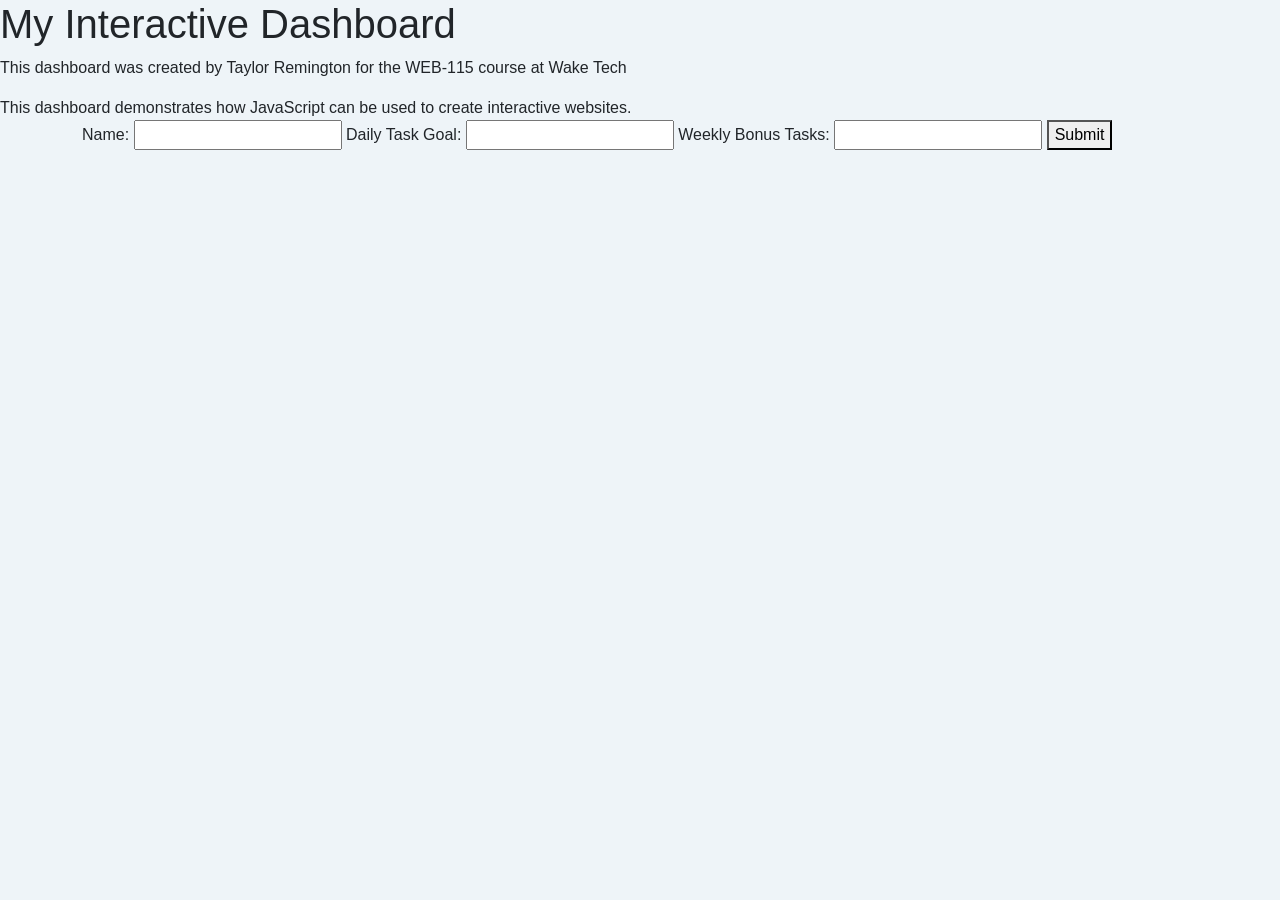
==== index.html @ 8352f2c0 "feat: created weekly goal function and form" ====
<!DOCTYPE html>
<html lang="en">
<head>
    <meta charset="UTF-8">
    <meta name="viewport" content="width=device-width, initial-scale=1.0">
    <title>Interactive Dashboard</title>
    <!-- Bootstrap first so the custom CSS can override it when needed -->
    <link href="https://cdn.jsdelivr.net/npm/bootstrap@5.3.8/dist/css/bootstrap.min.css" rel="stylesheet" integrity="sha384-sRIl4kxILFvY47J16cr9ZwB07vP4J8+LH7qKQnuqkuIAvNWLzeN8tE5YBujZqJLB" crossorigin="anonymous">
    <link rel="stylesheet" href="css/style.css">
    <script defer src="https://cdn.jsdelivr.net/npm/bootstrap@5.3.8/dist/js/bootstrap.bundle.min.js" integrity="sha384-FKyoEForCGlyvwx9Hj09JcYn3nv7wiPVlz7YYwJrWVcXK/BmnVDxM+D2scQbITxI" crossorigin="anonymous"></script>
</head>
<body>
    <h1>
        My Interactive Dashboard
    </h1>
    <p>
        This dashboard was created by Taylor Remington for the WEB-115 course at Wake Tech
    </p>
    <script>
        document.write("This dashboard demonstrates how JavaScript can be used to create interactive websites.");
    </script>
    <!-- The <noscript> is for web browsers with JavaScript rendering disabled. -->
    <noscript>
        Unfortunately, your web browser does not support JavaScript.
    </noscript>
    <div class="container">
        <div class="row">
            <!-- Dashboard Content -->
            <div class="col" id="weekly-tasks"> <!-- M4 Assignment: Weekly Goal Function -->
                <form>
                    <label>Name:</label>
                    <input type="text" id="user-name">
                    <label>Daily Task Goal:</label>
                    <input type="number" id="daily-goal">
                    <label>Weekly Bonus Tasks:</label>
                    <input type="number" id="bonus-tasks">
                    <button id="goal-btn">Submit</button>
                </form>
                <p id="goal-message"></p>
                <script src="js/task-manager.js"></script>
            </div>
        </div>
    </div>
</body>
</html>
---- css/style.css ----
body {
    background-color: #eef4f8;
    font-family: Arial;
}
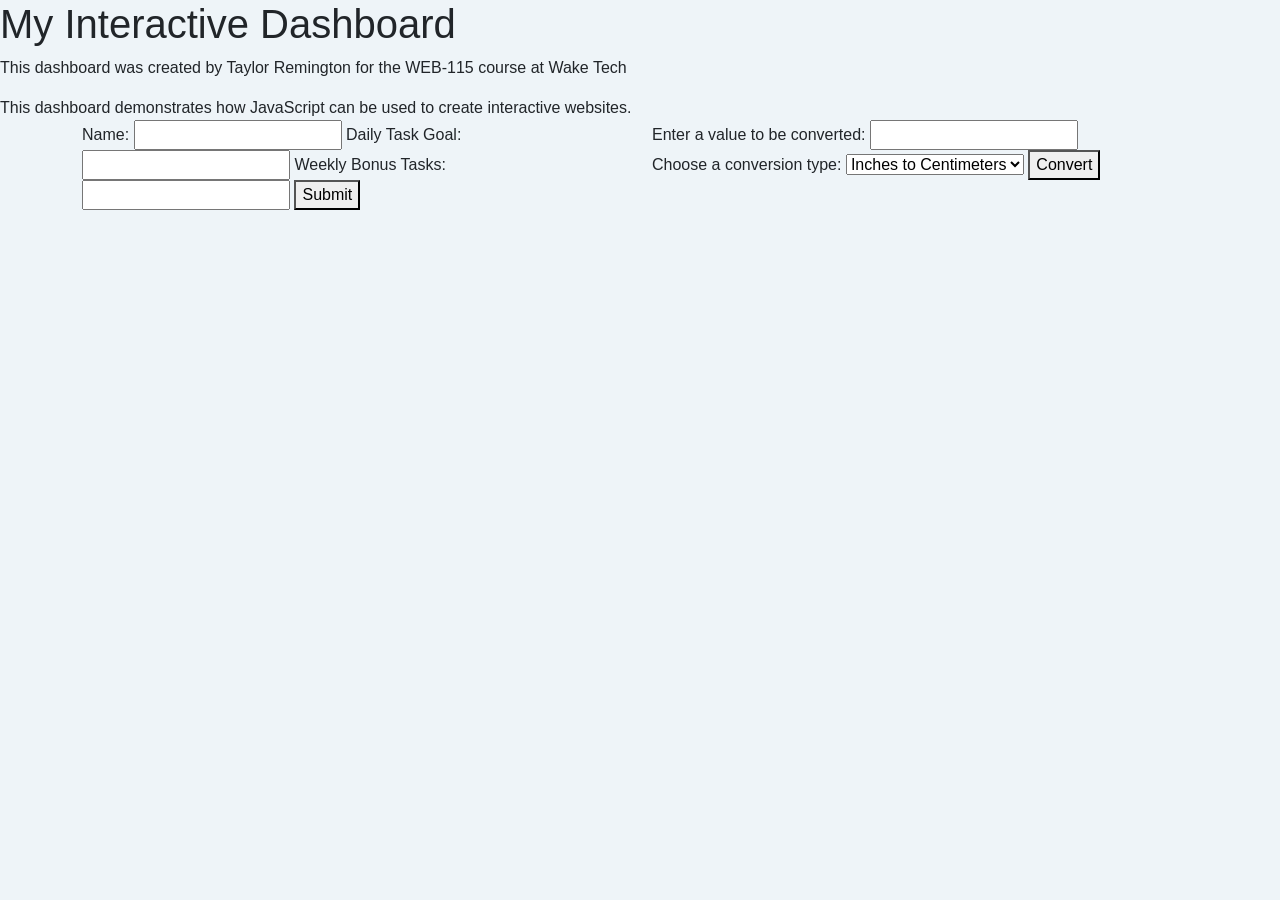
==== commit 3a2698ea: "feat: Implemented working metric converter" ====
--- a/index.html
+++ b/index.html
@@ -39,6 +39,26 @@
                 <p id="goal-message"></p>
                 <script src="js/task-manager.js"></script>
             </div>
+            <div class="col" id="metric-converter">
+                <form>
+                    <label>Enter a value to be converted: </label>
+                    <input type="number" id="user-value">
+                    <label>Choose a conversion type:</label>
+                    <select id="conversion-type">
+                        <option value="in-cm">Inches to Centimeters</option>
+                        <option value="ft-cm">Feet to Centimeters</option>
+                        <option value="yd-m">Yards to Meters</option>
+                        <option value="mi-km">Miles to Kilometers</option>
+                        <option value="cm-in">Centimeters to Inches</option>
+                        <option value="cm-ft">Centimeters to Feet</option>
+                        <option value="m-yd">Meters to Yards</option>
+                        <option value="km-mi">Kilometers to Miles</option>
+                    </select>
+                    <button id="convert-btn">Convert</button>
+                </form>
+                <p id="conversion-result"></p>
+                <script src="js/metric-converter.js"></script>
+            </div>
         </div>
     </div>
 </body>
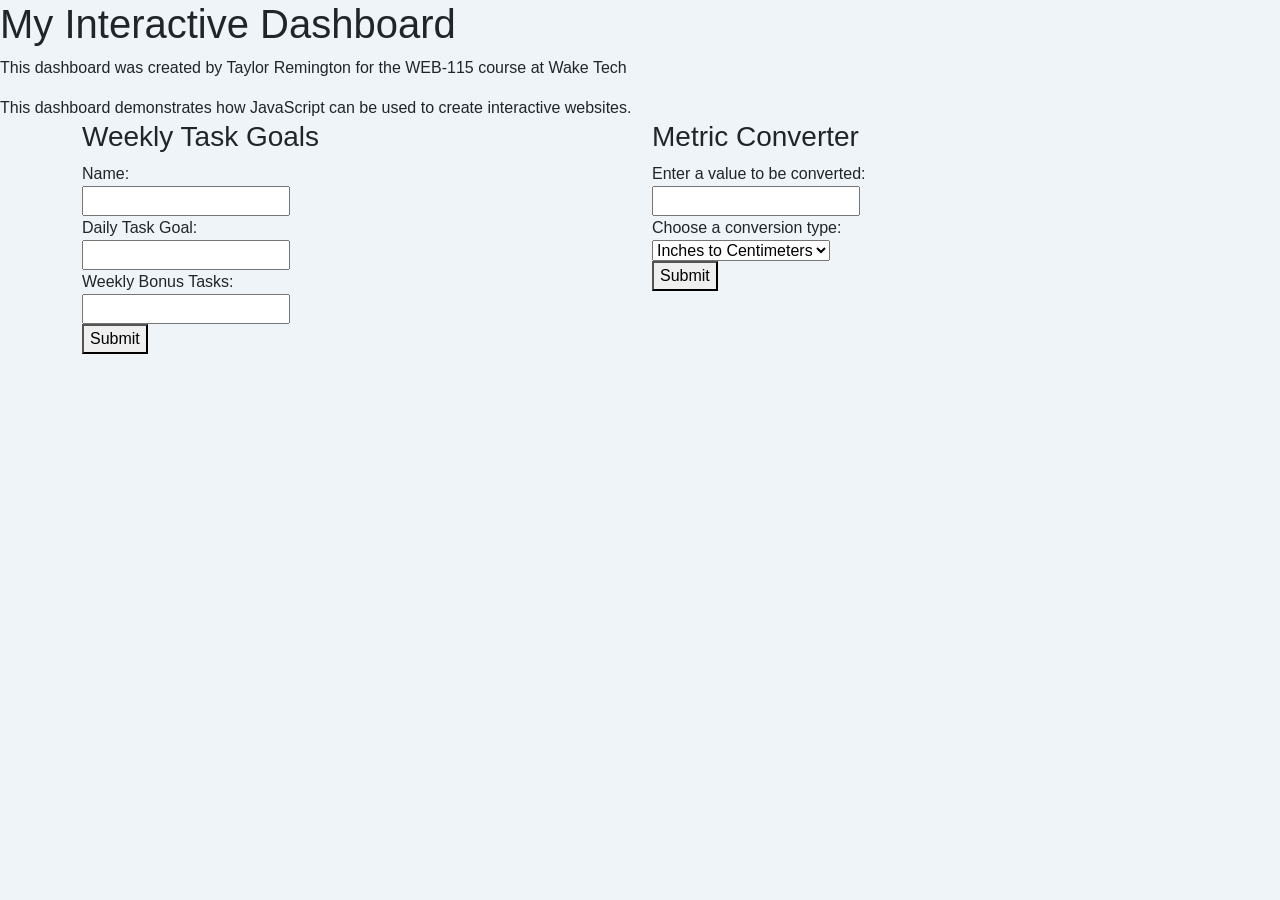
==== commit 9a1daeda: "style: added headings and col styling" ====
--- a/index.html
+++ b/index.html
@@ -27,6 +27,7 @@
         <div class="row">
             <!-- Dashboard Content -->
             <div class="col" id="weekly-tasks"> <!-- M4 Assignment: Weekly Goal Function -->
+                <h3>Weekly Task Goals</h3>
                 <form>
                     <label>Name:</label>
                     <input type="text" id="user-name">
@@ -39,7 +40,8 @@
                 <p id="goal-message"></p>
                 <script src="js/task-manager.js"></script>
             </div>
-            <div class="col" id="metric-converter">
+            <div class="col" id="metric-converter"> <!-- M5 Assignment Pt. 2: Metric Converter -->
+                <h3>Metric Converter</h3>
                 <form>
                     <label>Enter a value to be converted: </label>
                     <input type="number" id="user-value">
@@ -54,7 +56,7 @@
                         <option value="m-yd">Meters to Yards</option>
                         <option value="km-mi">Kilometers to Miles</option>
                     </select>
-                    <button id="convert-btn">Convert</button>
+                    <button id="convert-btn">Submit</button>
                 </form>
                 <p id="conversion-result"></p>
                 <script src="js/metric-converter.js"></script>
--- a/css/style.css
+++ b/css/style.css
@@ -2,3 +2,9 @@
     background-color: #eef4f8;
     font-family: Arial;
 }
+
+.col form {
+    display: flex;
+    flex-direction: column;
+    align-items: flex-start;
+}
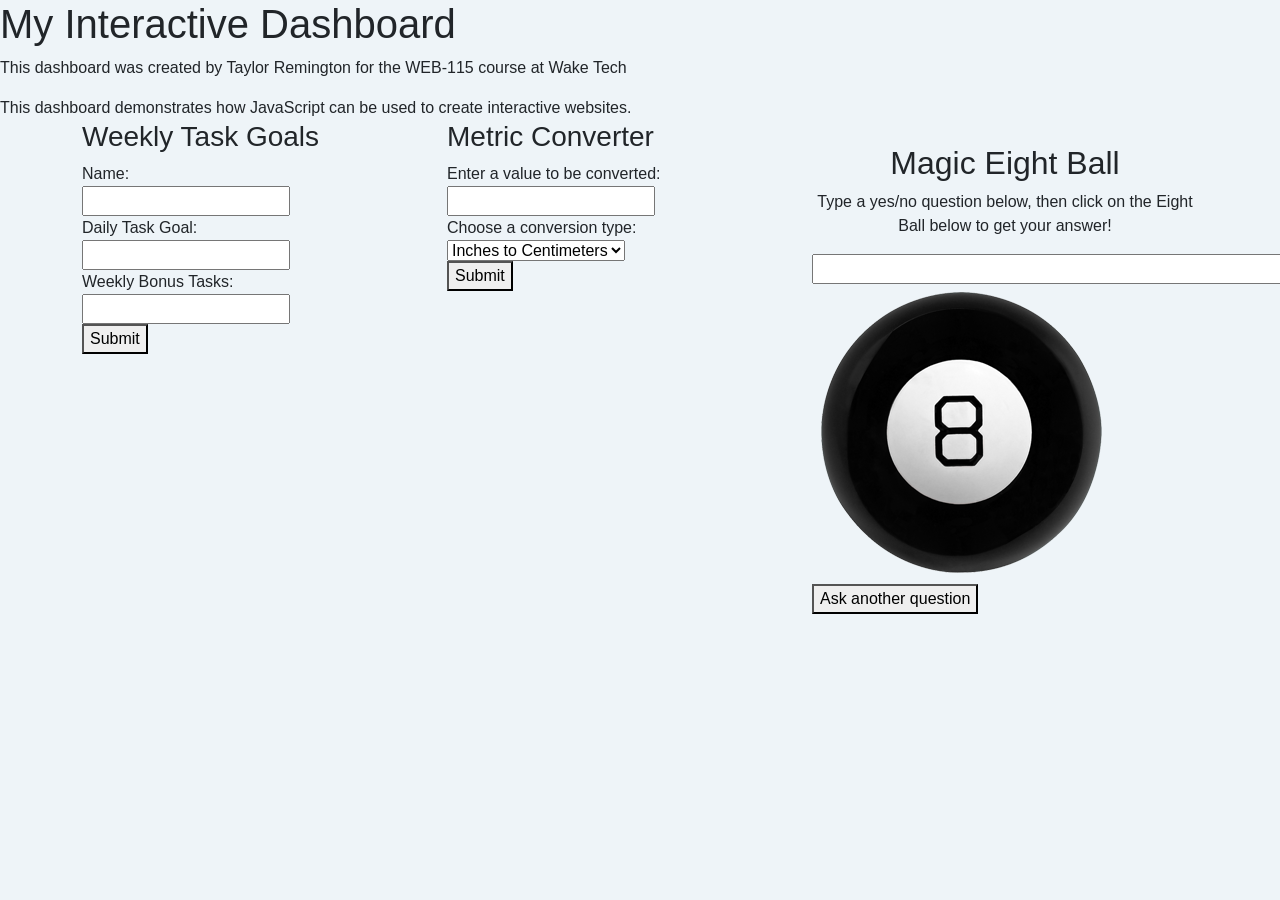
==== commit 61675cce: "feat: implemented magic 8 ball" ====
--- a/index.html
+++ b/index.html
@@ -61,6 +61,21 @@
                 <p id="conversion-result"></p>
                 <script src="js/metric-converter.js"></script>
             </div>
+            <div class="col" id="magic-eight-ball"> <!-- M6 Assignment: Magic Eight Ball -->
+                <script src="js/magic-eight-ball.js" defer></script>﻿
+                <link rel="stylesheet" href="css/magic-eight-ball.css">
+                <h2 class="heading">Magic Eight Ball</h2>
+                    <form>
+                        <p>Type a yes/no question below, then click on the Eight Ball below to get your answer!</p>
+                        <input id="question" name="question" size="80">
+                        <div id="magicEightBall">
+                            <div id="circle"></div>
+                            <img id="ball" src="img/magic-eight-ball.png"/>
+                        </div>
+                        <button id="reset" name="reset" type="reset">Ask another question</button>
+                    </form>
+                <br>
+            </div>
         </div>
     </div>
 </body>
--- a/css/magic-eight-ball.css
+++ b/css/magic-eight-ball.css
@@ -0,0 +1,46 @@
+
+#magic-eight-ball {
+  max-width: 410px;
+  text-align: center;
+  margin: auto;
+}
+
+#circle {
+  font-size: 12pt;
+  background-color: white;
+  color: black;
+  position: absolute;
+  margin-left: 70px;
+  margin-top: 70px;
+  height: 150px;
+  width: 150px;
+  border-radius: 50%;
+  text-wrap: wrap;
+  display: none;
+
+  align-items: center;
+  justify-content: center;
+}
+
+
+img:active {
+  animation: shake 1s;
+  animation-iteration-count: infinite;
+}
+
+img:visited {
+  animation: none;
+}
+@keyframes shake {
+  0% { transform: translate(1px, 1px) rotate(0deg);  }
+  10% { transform: translate(-1px, -2px) rotate(-1deg); }
+  20% { transform: translate(-3px, 0px) rotate(1deg); }
+  30% { transform: translate(3px, 2px) rotate(0deg); }
+  40% { transform: translate(1px, -1px) rotate(1deg); }
+  50% { transform: translate(-1px, 2px) rotate(-1deg); }
+  60% { transform: translate(-3px, 1px) rotate(0deg); }
+  70% { transform: translate(3px, 1px) rotate(-1deg); }
+  80% { transform: translate(-1px, -1px) rotate(1deg); }
+  90% { transform: translate(1px, 2px) rotate(0deg); }
+  100% { transform: translate(1px, -2px) rotate(-1deg); }
+}
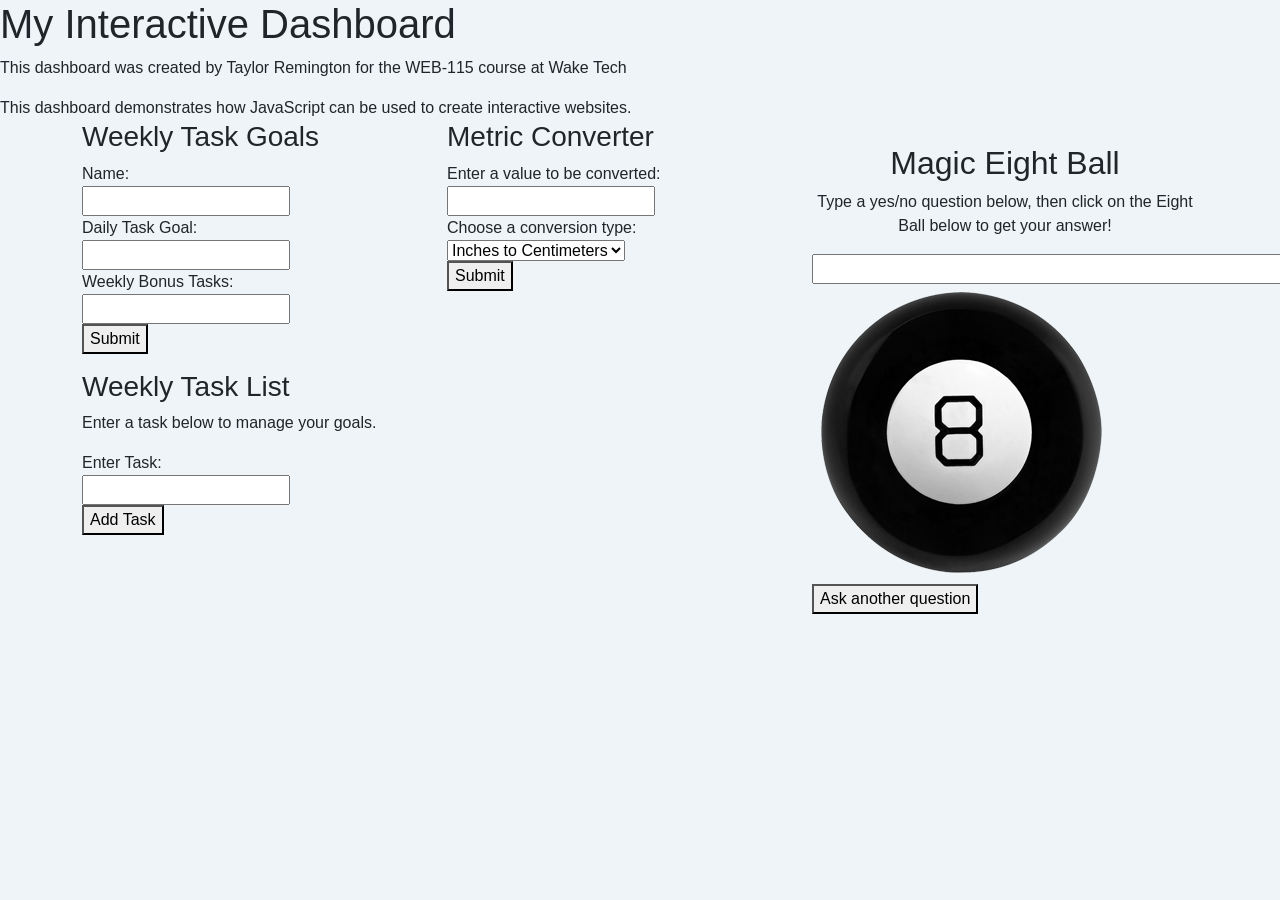
==== commit 7e8af57c: "feat: UI in HTML with JS generated UL and task logic" ====
--- a/index.html
+++ b/index.html
@@ -38,6 +38,15 @@
                     <button id="goal-btn">Submit</button>
                 </form>
                 <p id="goal-message"></p>
+                <div id="task-list"> <!-- M7 Assignment: Task Manager with DOM -->
+                    <h3>Weekly Task List</h3>
+                    <p>Enter a task below to manage your goals.</p>
+                    <form>
+                        <label>Enter Task:</label>
+                        <input type="text" id="task-name">
+                        <button id="add-task">Add Task</button>
+                    </form>
+                </div>
                 <script src="js/task-manager.js"></script>
             </div>
             <div class="col" id="metric-converter"> <!-- M5 Assignment Pt. 2: Metric Converter -->
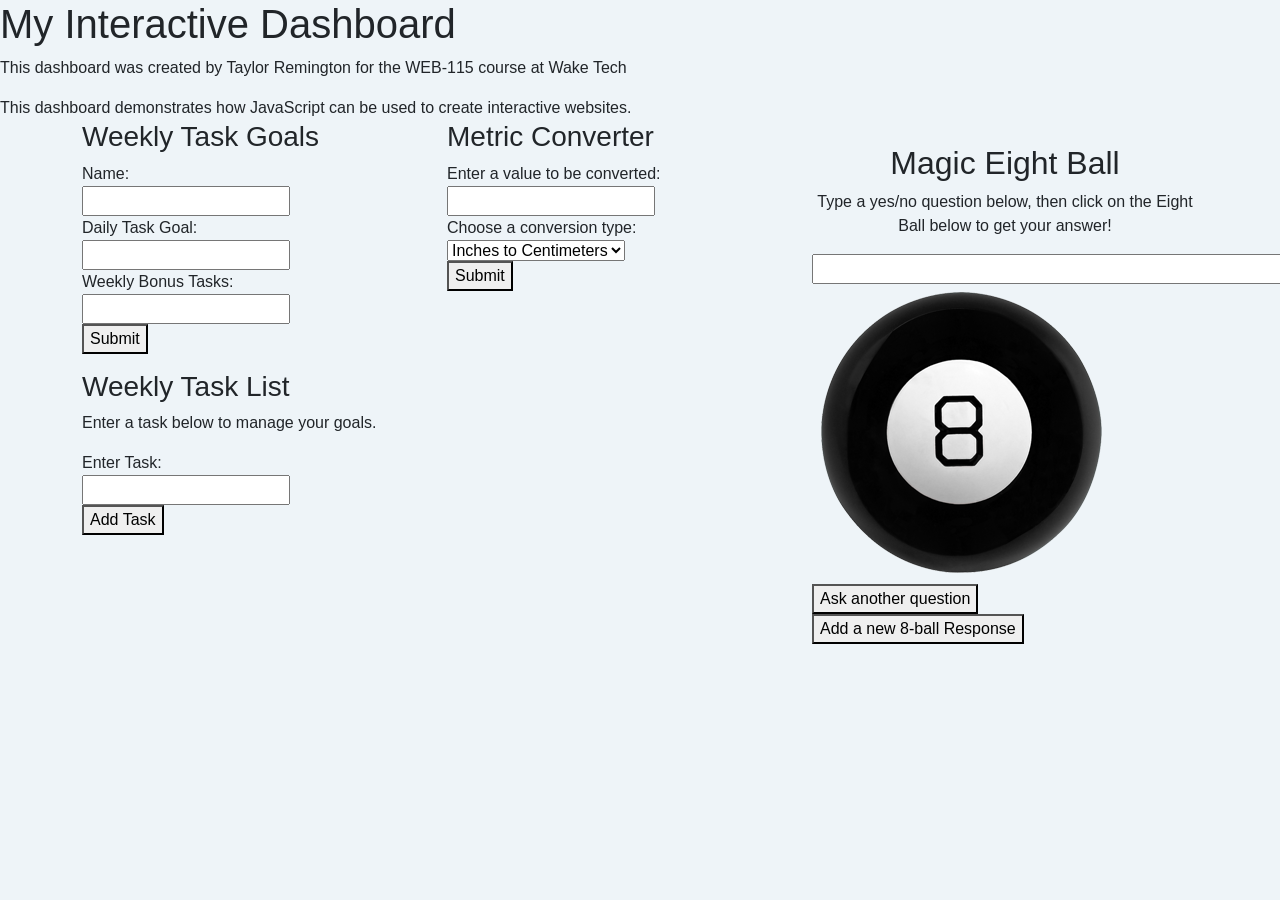
==== commit db039848: "fix: updated magic 8-ball to accept new responses" ====
--- a/index.html
+++ b/index.html
@@ -82,6 +82,7 @@
                             <img id="ball" src="img/magic-eight-ball.png"/>
                         </div>
                         <button id="reset" name="reset" type="reset">Ask another question</button>
+                        <button id="addResponse" type="button">Add a new 8-ball Response</button>
                     </form>
                 <br>
             </div>
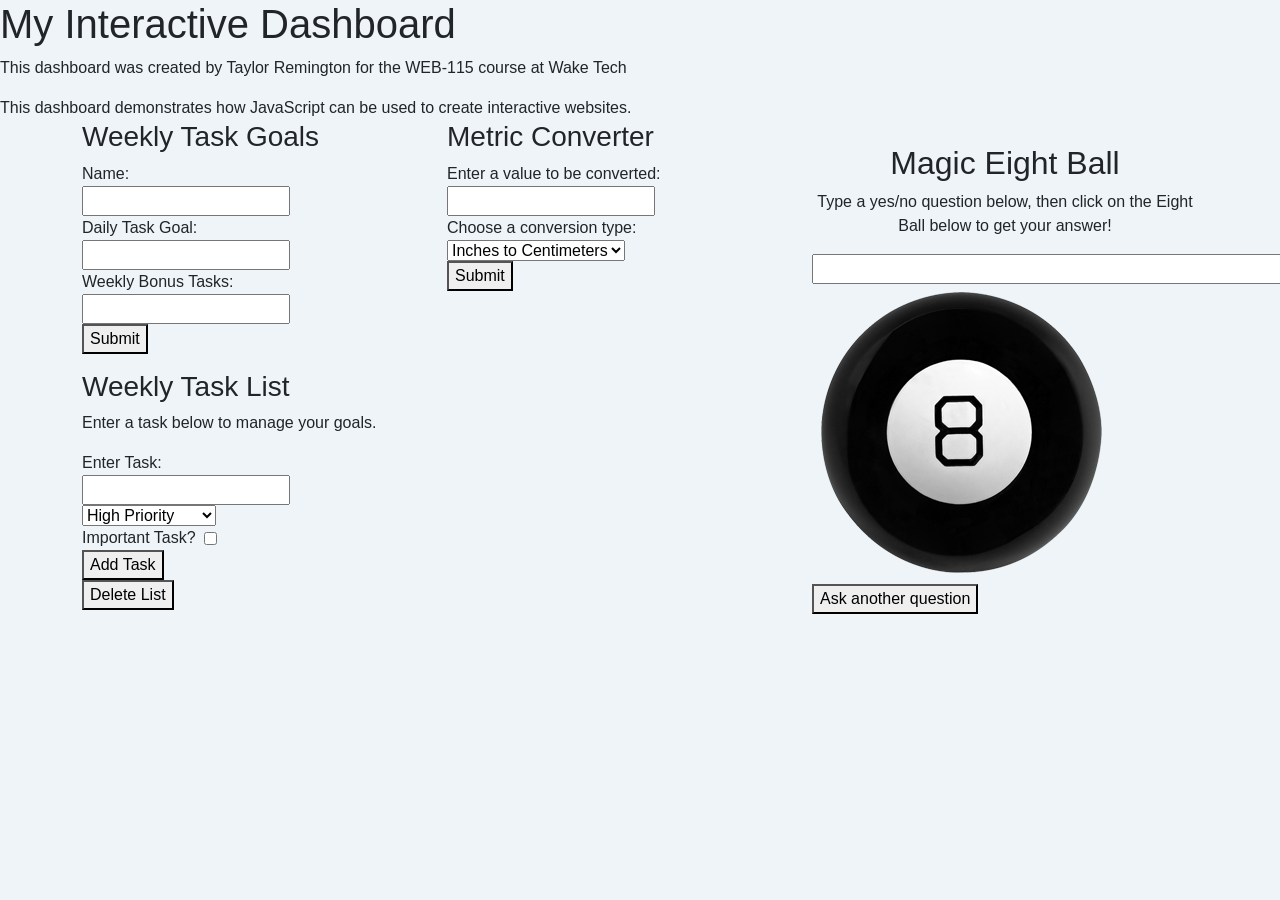
==== commit 023ef632: "feat: updated task manager with objects" ====
--- a/index.html
+++ b/index.html
@@ -38,13 +38,23 @@
                     <button id="goal-btn">Submit</button>
                 </form>
                 <p id="goal-message"></p>
-                <div id="task-list"> <!-- M7 Assignment: Task Manager with DOM -->
+                <div id="task-list"> <!-- M7 Assignment: Task Manager with DOM --><!-- M9 Assignment: Task Manager with Objects -->
                     <h3>Weekly Task List</h3>
                     <p>Enter a task below to manage your goals.</p>
                     <form>
                         <label>Enter Task:</label>
                         <input type="text" id="task-name">
+                        <select id="task-priority">
+                            <option value="High" style="color: red;">High Priority</option>
+                            <option value="Medium" style="color: orange;">Medium Priority</option>
+                            <option value="Low" style="color: green;">Low Priority</option>
+                        </select>
+                        <div style="display: flex; align-items: center; gap: 8px;">
+                            <label>Important Task?</label>
+                            <input type="checkbox" id="task-important">
+                        </div>
                         <button id="add-task">Add Task</button>
+                        <button id="delete-tasks">Delete List</button>
                     </form>
                 </div>
                 <script src="js/task-manager.js"></script>
@@ -82,7 +92,6 @@
                             <img id="ball" src="img/magic-eight-ball.png"/>
                         </div>
                         <button id="reset" name="reset" type="reset">Ask another question</button>
-                        <button id="addResponse" type="button">Add a new 8-ball Response</button>
                     </form>
                 <br>
             </div>
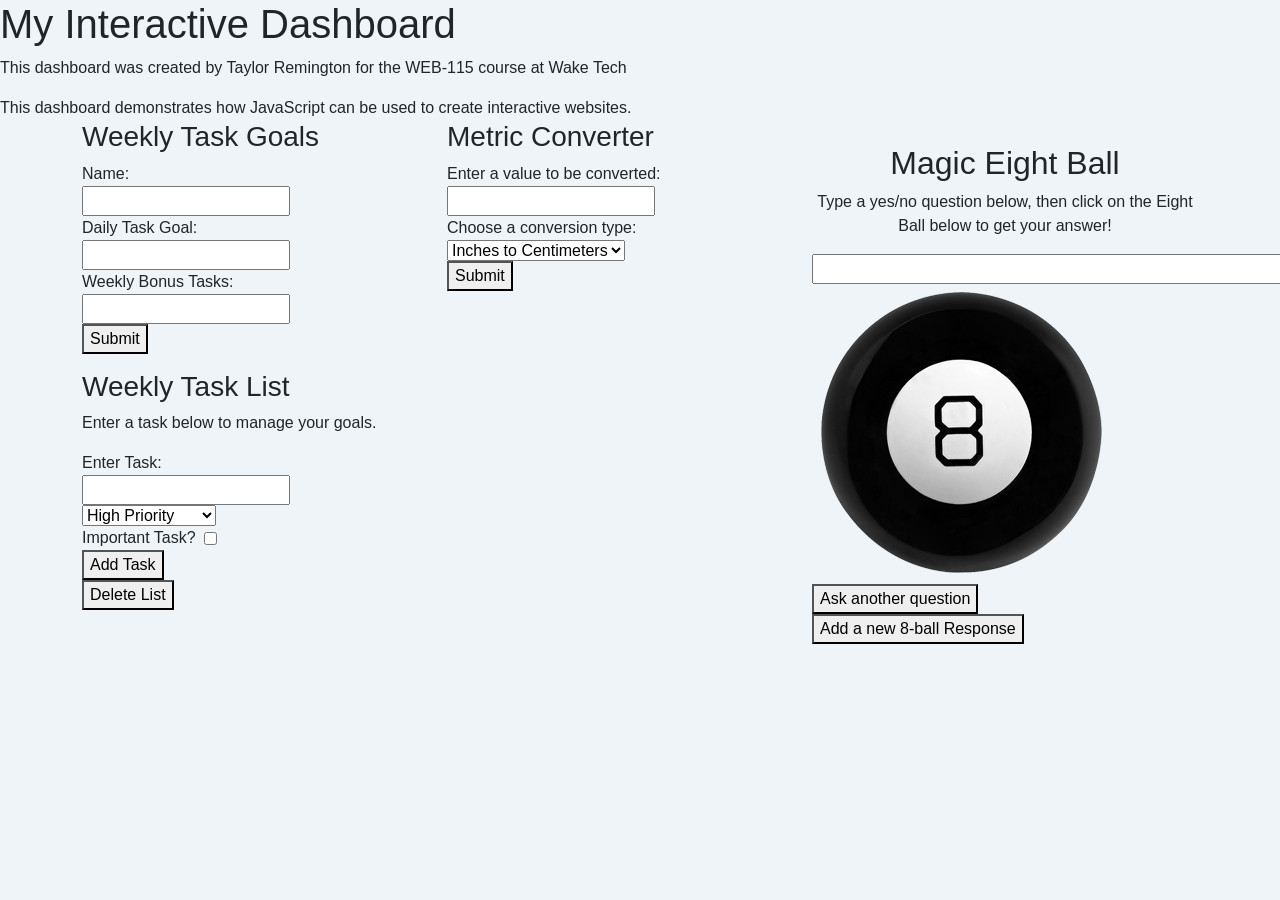
==== commit f89222bb: "Merge branch 'development'" ====
--- a/index.html
+++ b/index.html
@@ -92,6 +92,7 @@
                             <img id="ball" src="img/magic-eight-ball.png"/>
                         </div>
                         <button id="reset" name="reset" type="reset">Ask another question</button>
+                        <button id="addResponse" type="button">Add a new 8-ball Response</button>
                     </form>
                 <br>
             </div>
